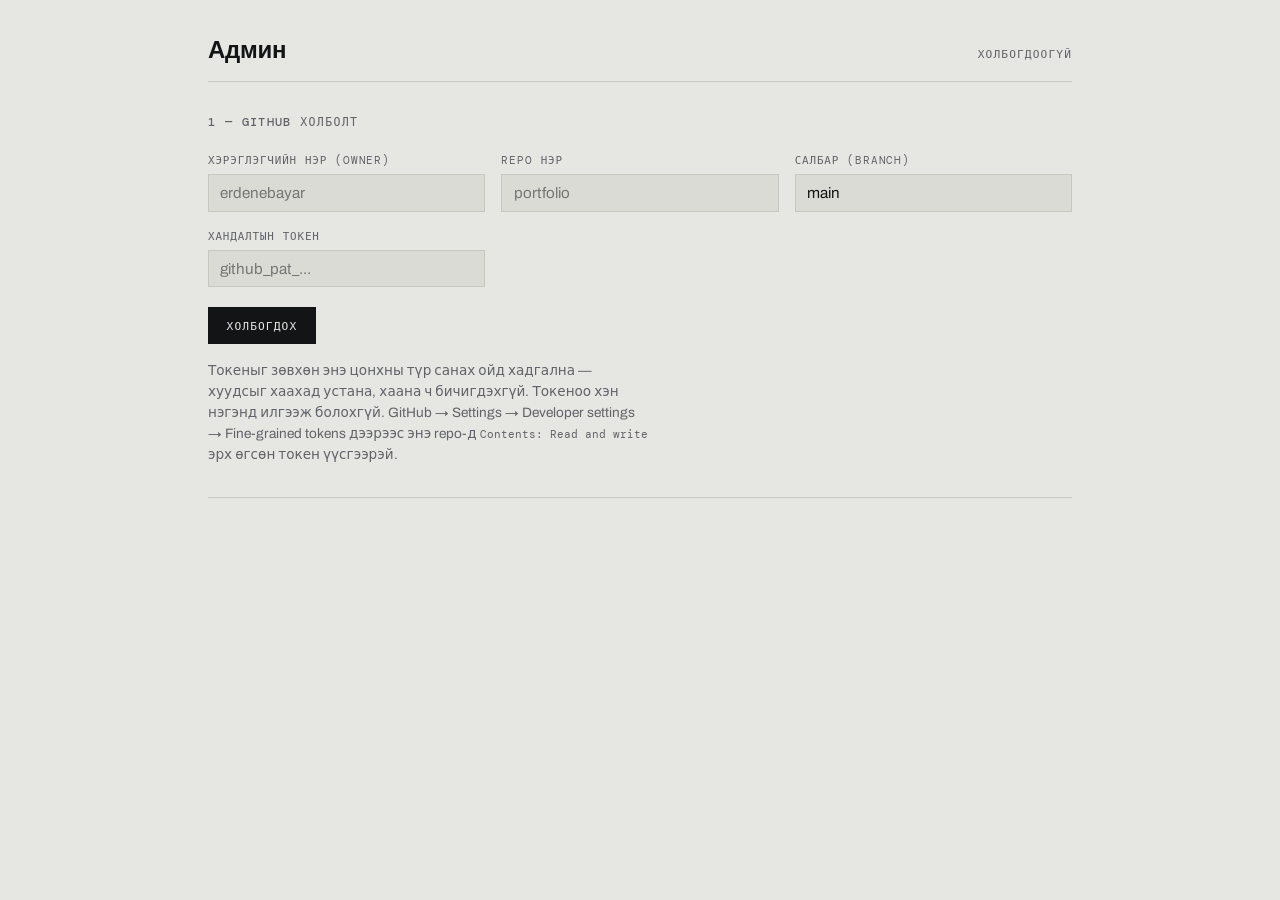
==== admin.html @ 56037edb "Add files via upload" ====
<!DOCTYPE html>
<html lang="mn">
<head>
<meta charset="utf-8">
<meta name="viewport" content="width=device-width, initial-scale=1">
<meta name="robots" content="noindex">
<title>Админ — Erdenebayar</title>

<link rel="preconnect" href="https://fonts.googleapis.com">
<link rel="preconnect" href="https://fonts.gstatic.com" crossorigin>
<link href="https://fonts.googleapis.com/css2?family=Syne:wght@600;700&family=Archivo:wght@400;500&family=DM+Mono:wght@400;500&display=swap" rel="stylesheet">
<link rel="stylesheet" href="style.css">

<style>
/* Админ хуудасны тусдаа загвар. Нийтийн хуудсуудад нөлөөлөхгүй. */
.admin { max-width: 62rem; margin: 0 auto; padding: 2rem var(--edge) 10rem; }

.admin-head {
  display: flex; justify-content: space-between; align-items: baseline;
  gap: 1rem; padding-bottom: 0.75rem; border-bottom: 1px solid var(--rule);
}
.admin-head h1 {
  font-family: var(--display); font-weight: 700; font-size: 1.5rem;
  letter-spacing: -0.01em; margin: 0;
}

.panel { padding: 2rem 0; border-bottom: 1px solid var(--rule); }
.panel h2 {
  font-family: var(--mono); font-size: 0.72rem; letter-spacing: 0.12em;
  text-transform: uppercase; color: var(--muted); font-weight: 500; margin: 0 0 1.25rem;
}
.panel.hidden { display: none; }

.fields { display: grid; grid-template-columns: repeat(auto-fit, minmax(14rem, 1fr)); gap: 1rem; }
.fields.one { grid-template-columns: 1fr; }

label { display: grid; gap: 0.35rem; font-family: var(--mono);
  font-size: 0.68rem; letter-spacing: 0.08em; text-transform: uppercase; color: var(--muted); }

input[type=text], input[type=password], input[type=email], textarea, select {
  font-family: var(--sans); font-size: 0.95rem; color: var(--ink);
  background: var(--paper-2); border: 1px solid var(--rule); border-radius: 0;
  padding: 0.6rem 0.7rem; width: 100%; text-transform: none; letter-spacing: 0;
}
textarea { min-height: 7rem; resize: vertical; line-height: 1.5; }
input:focus, textarea:focus, select:focus { outline: 2px solid var(--safelight); outline-offset: 2px; }

.btn {
  font-family: var(--mono); font-size: 0.7rem; letter-spacing: 0.1em; text-transform: uppercase;
  background: var(--ink); color: var(--paper); border: 1px solid var(--ink);
  padding: 0.65rem 1.1rem; cursor: pointer;
}
.btn:hover { background: var(--safelight); border-color: var(--safelight); color: #fff; }
.btn.ghost { background: transparent; color: var(--ink); border-color: var(--rule); }
.btn.ghost:hover { background: transparent; color: var(--safelight); border-color: var(--safelight); }
.btn:disabled { opacity: 0.4; cursor: not-allowed; }

.row { display: flex; flex-wrap: wrap; gap: 0.6rem; align-items: center; margin-top: 1.25rem; }

.hint { font-size: 0.85rem; color: var(--muted); max-width: 55ch; margin: 1rem 0 0; }
.hint code { font-family: var(--mono); font-size: 0.8em; }

/* төслийн жагсаалт */
.album-tabs { display: flex; flex-wrap: wrap; gap: 0.4rem; margin-bottom: 1.5rem; }
.tab {
  font-family: var(--mono); font-size: 0.7rem; letter-spacing: 0.06em;
  padding: 0.45rem 0.8rem; border: 1px solid var(--rule); background: transparent;
  color: var(--muted); cursor: pointer;
}
.tab.active { border-color: var(--ink); color: var(--ink); }
.tab:hover { color: var(--safelight); }

/* зургийн мөрүүд */
.photo-row {
  display: grid; grid-template-columns: 5rem minmax(0, 1fr) auto;
  gap: 1rem; align-items: start; padding: 1rem 0; border-top: 1px solid var(--rule);
}
.photo-row img, .photo-row .noimg {
  width: 5rem; height: 5rem; object-fit: cover; background: var(--paper-2);
}
.photo-row .path {
  font-family: var(--mono); font-size: 0.65rem; color: var(--muted);
  word-break: break-all; margin: 0 0 0.4rem;
}
.photo-row .tools { display: flex; gap: 0.3rem; }
.tool {
  font-family: var(--mono); font-size: 0.7rem; width: 2rem; height: 2rem;
  border: 1px solid var(--rule); background: transparent; color: var(--muted); cursor: pointer;
}
.tool:hover { color: var(--safelight); border-color: var(--safelight); }

.cover-preview { width: 8rem; aspect-ratio: 4/5; object-fit: cover; background: var(--paper-2); }

/* хадгалах мөр */
.savebar {
  position: fixed; left: 0; right: 0; bottom: 0; z-index: 20;
  display: flex; justify-content: space-between; align-items: center; gap: 1rem;
  padding: 0.9rem var(--edge);
  background: color-mix(in srgb, var(--paper) 92%, transparent);
  backdrop-filter: blur(10px); border-top: 1px solid var(--rule);
}
.savebar.hidden { display: none; }

.log {
  font-family: var(--mono); font-size: 0.7rem; line-height: 1.7; color: var(--muted);
  white-space: pre-wrap; margin: 1.5rem 0 0; max-height: 16rem; overflow: auto;
}
.log b { color: var(--safelight); font-weight: 400; }
</style>
</head>

<body>
<div class="admin">

  <header class="admin-head">
    <h1>Админ</h1>
    <span class="mono" id="status">Холбогдоогүй</span>
  </header>

  <!-- 1. Холболт -->
  <section class="panel" id="connectPanel">
    <h2>1 — GitHub холболт</h2>
    <div class="fields">
      <label>Хэрэглэгчийн нэр (owner)
        <input type="text" id="owner" placeholder="erdenebayar" autocomplete="off"></label>
      <label>Repo нэр
        <input type="text" id="repo" placeholder="portfolio" autocomplete="off"></label>
      <label>Салбар (branch)
        <input type="text" id="branch" value="main" autocomplete="off"></label>
      <label>Хандалтын токен
        <input type="password" id="token" placeholder="github_pat_..." autocomplete="off"></label>
    </div>
    <div class="row">
      <button class="btn" id="connectBtn">Холбогдох</button>
    </div>
    <p class="hint">
      Токеныг зөвхөн энэ цонхны түр санах ойд хадгална — хуудсыг хаахад устана, хаана ч бичигдэхгүй.
      Токеноо хэн нэгэнд илгээж болохгүй. GitHub → Settings → Developer settings →
      Fine-grained tokens дээрээс энэ repo-д <code>Contents: Read and write</code> эрх өгсөн
      токен үүсгээрэй.
    </p>
  </section>

  <!-- 2. Сайтын мэдээлэл -->
  <section class="panel hidden" id="sitePanel">
    <h2>2 — Сайтын мэдээлэл</h2>
    <div class="fields">
      <label>Нэр<input type="text" id="s_name"></label>
      <label>Чиглэл<input type="text" id="s_role"></label>
      <label>Байршил<input type="text" id="s_place"></label>
      <label>И-мэйл<input type="text" id="s_email"></label>
      <label>Instagram<input type="text" id="s_instagram"></label>
      <label>Instagram холбоос<input type="text" id="s_instagramUrl"></label>
    </div>
    <div class="fields one" style="margin-top:1rem">
      <label>Танилцуулга мөр<textarea id="s_intro" style="min-height:4.5rem"></textarea></label>
    </div>
  </section>

  <!-- 3. Төслүүд -->
  <section class="panel hidden" id="albumsPanel">
    <h2>3 — Төслүүд</h2>
    <div class="album-tabs" id="tabs"></div>

    <div id="albumForm">
      <div class="fields">
        <label>Төслийн нэр<input type="text" id="a_title"></label>
        <label>Хаяг (slug — латинаар)<input type="text" id="a_slug"></label>
        <label>Он<input type="text" id="a_year"></label>
        <label>Газар<input type="text" id="a_place"></label>
      </div>

      <div class="fields one" style="margin-top:1rem">
        <label>Төслийн тайлбар — төслийн хуудасны дээд талд гарна
          <textarea id="a_description"></textarea></label>
      </div>

      <div class="row" style="align-items:flex-end; gap:1.5rem">
        <div>
          <p class="mono" style="margin:0 0 0.5rem">Нүүр зураг</p>
          <img class="cover-preview" id="coverPreview" alt="">
        </div>
        <div>
          <input type="file" id="coverInput" accept="image/*" hidden>
          <button class="btn ghost" id="coverBtn">Нүүр зураг сонгох</button>
        </div>
      </div>

      <div class="row">
        <button class="btn ghost" id="newAlbumBtn">+ Шинэ төсөл</button>
        <button class="btn ghost" id="upAlbumBtn">↑ Дээш зөөх</button>
        <button class="btn ghost" id="delAlbumBtn">Төслийг жагсаалтаас хасах</button>
      </div>
    </div>
  </section>

  <!-- 4. Зурагнууд -->
  <section class="panel hidden" id="photosPanel">
    <h2>4 — Зурагнууд ба тайлбар</h2>
    <div class="row" style="margin-top:0">
      <input type="file" id="photoInput" accept="image/*" multiple hidden>
      <button class="btn" id="photoBtn">Зураг нэмэх</button>
      <span class="mono" id="photoCount"></span>
    </div>
    <div id="photoList"></div>
  </section>

  <pre class="log" id="log"></pre>
</div>

<div class="savebar hidden" id="savebar">
  <button class="btn" id="saveBtn">GitHub рүү хадгалах</button>
  <span class="mono" id="saveInfo">Хадгалаагүй өөрчлөлт байна</span>
</div>

<script>
(function () {
"use strict";

/* =========================================================================
   Төлөв
   ========================================================================= */
var cfg   = { owner: "", repo: "", branch: "main", token: "" };
var SITE  = {};
var ALBUMS = [];
var sel   = 0;          // сонгосон төслийн дугаар
var dataSha = null;     // data.js файлын одоогийн sha

var $ = function (id) { return document.getElementById(id); };

function log(msg, mark) {
  var el = $("log");
  el.innerHTML += (mark ? "<b>" + msg + "</b>" : msg) + "\n";
  el.scrollTop = el.scrollHeight;
}

/* =========================================================================
   Туслах функцууд
   ========================================================================= */
function slugify(s) {
  return String(s).toLowerCase().trim()
    .replace(/[^a-z0-9]+/g, "-").replace(/^-+|-+$/g, "") || "album";
}

function encodeText(str) {                       // кирилл үсэг ч зөв кодлогдоно
  var bytes = new TextEncoder().encode(str), bin = "";
  for (var i = 0; i < bytes.length; i++) bin += String.fromCharCode(bytes[i]);
  return btoa(bin);
}

function decodeText(b64) {
  var bin = atob(String(b64).replace(/\s/g, ""));
  var bytes = new Uint8Array(bin.length);
  for (var i = 0; i < bin.length; i++) bytes[i] = bin.charCodeAt(i);
  return new TextDecoder().decode(bytes);
}

function blobToBase64(blob) {
  return new Promise(function (res, rej) {
    var r = new FileReader();
    r.onload = function () { res(String(r.result).split(",")[1]); };
    r.onerror = function () { rej(new Error("Файл уншиж чадсангүй")); };
    r.readAsDataURL(blob);
  });
}

/* Зургийг жижигрүүлж JPEG болгоно — repo хөнгөн, хуудас хурдан байлгах */
async function toJpeg(file, maxSide, quality) {
  var bmp = await createImageBitmap(file, { imageOrientation: "from-image" });
  var scale = Math.min(1, maxSide / Math.max(bmp.width, bmp.height));
  var w = Math.round(bmp.width * scale), h = Math.round(bmp.height * scale);
  var c = document.createElement("canvas");
  c.width = w; c.height = h;
  c.getContext("2d").drawImage(bmp, 0, 0, w, h);
  return await new Promise(function (r) { c.toBlob(r, "image/jpeg", quality); });
}

/* =========================================================================
   GitHub API
   ========================================================================= */
function gh(path, opts) {
  opts = opts || {};
  opts.headers = Object.assign({
    "Authorization": "Bearer " + cfg.token,
    "Accept": "application/vnd.github+json"
  }, opts.headers || {});
  return fetch("https://api.github.com/repos/" + cfg.owner + "/" + cfg.repo + path, opts);
}

async function getFile(path) {
  var res = await gh("/contents/" + encodeURI(path) + "?ref=" + encodeURIComponent(cfg.branch));
  if (res.status === 404) return null;
  if (!res.ok) throw new Error(path + " → " + res.status + " " + (await res.text()));
  return await res.json();
}

async function putFile(path, base64, message, sha) {
  var body = { message: message, content: base64, branch: cfg.branch };
  if (sha) body.sha = sha;
  var res = await gh("/contents/" + encodeURI(path), {
    method: "PUT",
    headers: { "Content-Type": "application/json" },
    body: JSON.stringify(body)
  });
  if (!res.ok) throw new Error(path + " → " + res.status + " " + (await res.text()));
  return await res.json();
}

/* =========================================================================
   data.js унших / бичих
   ========================================================================= */
function parseDataJs(src) {
  var out = new Function(
    src + "\nreturn {" +
    "SITE: typeof SITE !== 'undefined' ? SITE : null," +
    "ALBUMS: typeof ALBUMS !== 'undefined' ? ALBUMS : []};"
  )();
  return out;
}

function buildDataJs() {
  var clean = ALBUMS.map(function (a) {
    return {
      slug: a.slug, title: a.title, year: a.year, place: a.place,
      cover: a.cover, description: a.description,
      photos: (a.photos || []).map(function (p) {
        return { src: p.src, caption: p.caption || "" };
      })
    };
  });
  return "/* Энэ файлыг admin.html автоматаар үүсгэдэг.\n" +
         "   Гараар засвал дараагийн хадгалалтаар дарагдана. */\n\n" +
         "const SITE = " + JSON.stringify(SITE, null, 2) + ";\n\n" +
         "const ALBUMS = " + JSON.stringify(clean, null, 2) + ";\n";
}

/* =========================================================================
   Холбогдох
   ========================================================================= */
$("connectBtn").addEventListener("click", async function () {
  cfg.owner  = $("owner").value.trim();
  cfg.repo   = $("repo").value.trim();
  cfg.branch = $("branch").value.trim() || "main";
  cfg.token  = $("token").value.trim();

  if (!cfg.owner || !cfg.repo || !cfg.token) {
    log("Owner, repo, токен гурвыг бөглөнө үү.", true);
    return;
  }

  $("connectBtn").disabled = true;
  $("status").textContent = "Холбогдож байна…";

  try {
    var file = await getFile("data.js");

    if (file) {
      dataSha = file.sha;
      var parsed = parseDataJs(decodeText(file.content));
      SITE = parsed.SITE || {};
      ALBUMS = parsed.ALBUMS || [];
      log("data.js уншлаа — " + ALBUMS.length + " төсөл.");
    } else {
      dataSha = null;
      SITE = { name: "", role: "Photography", place: "", email: "", instagram: "", instagramUrl: "", intro: "" };
      ALBUMS = [];
      log("data.js олдсонгүй — шинээр үүсгэнэ.");
    }

    $("status").textContent = cfg.owner + "/" + cfg.repo + " · " + cfg.branch;
    $("sitePanel").classList.remove("hidden");
    $("albumsPanel").classList.remove("hidden");
    $("photosPanel").classList.remove("hidden");
    $("savebar").classList.remove("hidden");

    fillSite();
    sel = 0;
    render();
  } catch (e) {
    $("status").textContent = "Холбогдож чадсангүй";
    log("Алдаа: " + e.message, true);
  } finally {
    $("connectBtn").disabled = false;
  }
});

/* =========================================================================
   Сайтын мэдээлэл
   ========================================================================= */
var siteKeys = ["name", "role", "place", "email", "instagram", "instagramUrl", "intro"];

function fillSite() {
  siteKeys.forEach(function (k) { $("s_" + k).value = SITE[k] || ""; });
}
siteKeys.forEach(function (k) {
  $("s_" + k).addEventListener("input", function () { SITE[k] = this.value; });
});

/* =========================================================================
   Төслүүд
   ========================================================================= */
function current() { return ALBUMS[sel]; }

function render() {
  // табууд
  var tabs = $("tabs");
  tabs.innerHTML = "";
  ALBUMS.forEach(function (a, i) {
    var b = document.createElement("button");
    b.className = "tab" + (i === sel ? " active" : "");
    b.textContent = String(i + 1).padStart(2, "0") + " " + (a.title || "Нэргүй");
    b.addEventListener("click", function () { sel = i; render(); });
    tabs.appendChild(b);
  });

  var has = ALBUMS.length > 0;
  $("albumForm").style.display = has ? "" : "none";
  $("photosPanel").style.display = has ? "" : "none";
  if (!has) { tabs.innerHTML = '<span class="mono">Төсөл алга — “Шинэ төсөл” дар</span>'; renderNew(); return; }

  var a = current();
  $("a_title").value = a.title || "";
  $("a_slug").value = a.slug || "";
  $("a_year").value = a.year || "";
  $("a_place").value = a.place || "";
  $("a_description").value = a.description || "";

  var cp = $("coverPreview");
  cp.src = a._coverPreview || a.cover || "";
  cp.alt = a.title || "";

  renderPhotos();
  renderNew();
}

function renderNew() {
  // “Шинэ төсөл” товч жагсаалт хоосон үед ч ажиллах ёстой
  $("newAlbumBtn").style.display = "";
}

[["a_title", "title"], ["a_slug", "slug"], ["a_year", "year"],
 ["a_place", "place"], ["a_description", "description"]].forEach(function (pair) {
  $(pair[0]).addEventListener("input", function () {
    if (!current()) return;
    current()[pair[1]] = pair[1] === "slug" ? slugify(this.value) : this.value;
    if (pair[1] === "title") render();
  });
});

$("a_slug").addEventListener("blur", function () { this.value = slugify(this.value); });

$("newAlbumBtn").addEventListener("click", function () {
  ALBUMS.unshift({
    slug: "shine-tusul-" + Date.now().toString(36),
    title: "Шинэ төсөл", year: String(new Date().getFullYear()),
    place: "", cover: "", description: "", photos: []
  });
  sel = 0;
  render();
});

$("upAlbumBtn").addEventListener("click", function () {
  if (sel === 0) return;
  var a = ALBUMS.splice(sel, 1)[0];
  ALBUMS.splice(sel - 1, 0, a);
  sel -= 1;
  render();
});

$("delAlbumBtn").addEventListener("click", function () {
  if (!current()) return;
  if (!confirm("“" + (current().title || "энэ төсөл") + "”-ийг жагсаалтаас хасах уу?\n" +
               "Зургийн файлууд GitHub дээр хэвээр үлдэнэ.")) return;
  ALBUMS.splice(sel, 1);
  sel = Math.max(0, sel - 1);
  render();
});

/* --- нүүр зураг --- */
$("coverBtn").addEventListener("click", function () { $("coverInput").click(); });

$("coverInput").addEventListener("change", async function () {
  var f = this.files[0];
  if (!f || !current()) return;
  var a = current();
  a._coverFile = await toJpeg(f, 1600, 0.82);
  a._coverPreview = URL.createObjectURL(a._coverFile);
  log("Нүүр зураг бэлэн — хадгалахад GitHub руу орно.");
  this.value = "";
  render();
});

/* =========================================================================
   Зурагнууд
   ========================================================================= */
$("photoBtn").addEventListener("click", function () { $("photoInput").click(); });

$("photoInput").addEventListener("change", async function () {
  var a = current();
  if (!a) return;
  a.photos = a.photos || [];
  var files = Array.prototype.slice.call(this.files);
  log("Зураг бэлдэж байна… (" + files.length + ")");
  for (var i = 0; i < files.length; i++) {
    var blob = await toJpeg(files[i], 2400, 0.82);
    a.photos.push({
      src: "", caption: "",
      _file: blob,
      _preview: URL.createObjectURL(blob),
      _name: files[i].name.replace(/\.[^.]+$/, "")
    });
  }
  this.value = "";
  log("Бэлэн боллоо. Тайлбараа бичээд “GitHub рүү хадгалах” дар.");
  render();
});

function renderPhotos() {
  var a = current();
  var list = $("photoList");
  list.innerHTML = "";
  var photos = a.photos || [];
  $("photoCount").textContent = photos.length + " зураг";

  photos.forEach(function (p, i) {
    var row = document.createElement("div");
    row.className = "photo-row";

    var thumb = p._preview || p.src;
    row.innerHTML =
      (thumb ? '<img src="' + thumb + '" alt="">' : '<div class="noimg"></div>') +
      '<div>' +
        '<p class="path">' + (p.src || (p._name || "шинэ зураг") + " — хадгалаагүй") + '</p>' +
        '<textarea style="min-height:3.5rem" placeholder="Зургийн тайлбар (заавал биш)"></textarea>' +
      '</div>' +
      '<div class="tools">' +
        '<button class="tool" title="Дээш">↑</button>' +
        '<button class="tool" title="Доош">↓</button>' +
        '<button class="tool" title="Хасах">✕</button>' +
      '</div>';

    var ta = row.querySelector("textarea");
    ta.value = p.caption || "";
    ta.addEventListener("input", function () { p.caption = this.value; });

    var tools = row.querySelectorAll(".tool");
    tools[0].addEventListener("click", function () {
      if (i === 0) return;
      photos.splice(i - 1, 0, photos.splice(i, 1)[0]); renderPhotos();
    });
    tools[1].addEventListener("click", function () {
      if (i === photos.length - 1) return;
      photos.splice(i + 1, 0, photos.splice(i, 1)[0]); renderPhotos();
    });
    tools[2].addEventListener("click", function () {
      photos.splice(i, 1); renderPhotos();
    });

    list.appendChild(row);
  });
}

/* =========================================================================
   Хадгалах — зургууд эхэлж, дараа нь data.js
   ========================================================================= */
$("saveBtn").addEventListener("click", async function () {
  var btn = this;
  btn.disabled = true;
  $("saveInfo").textContent = "Хадгалж байна…";

  try {
    // 1) slug давхцахгүй байх
    var seen = {};
    ALBUMS.forEach(function (a) {
      a.slug = slugify(a.slug || a.title);
      while (seen[a.slug]) a.slug += "-2";
      seen[a.slug] = true;
    });

    // 2) шинэ зургуудыг хуулах
    for (var i = 0; i < ALBUMS.length; i++) {
      var a = ALBUMS[i];

      if (a._coverFile) {
        var cpath = "photos/" + a.slug + "/cover-" + Date.now().toString(36) + ".jpg";
        log("↑ " + cpath);
        await putFile(cpath, await blobToBase64(a._coverFile), "Нүүр зураг: " + a.slug);
        a.cover = cpath;
        delete a._coverFile; delete a._coverPreview;
      }

      var photos = a.photos || [];
      for (var j = 0; j < photos.length; j++) {
        var p = photos[j];
        if (!p._file) continue;
        var base = slugify(p._name || ("photo-" + (j + 1)));
        var ppath = "photos/" + a.slug + "/" + base + "-" + Date.now().toString(36) + ".jpg";
        log("↑ " + ppath);
        await putFile(ppath, await blobToBase64(p._file), "Зураг: " + a.slug);
        p.src = ppath;
        delete p._file; delete p._preview; delete p._name;
      }
    }

    // 3) data.js бичих (хамгийн сүүлийн sha-г шинэчилж авна)
    var existing = await getFile("data.js");
    dataSha = existing ? existing.sha : null;
    await putFile("data.js", encodeText(buildDataJs()), "Төслийн мэдээлэл шинэчлэв", dataSha);

    log("Бүгд хадгалагдлаа.", true);
    $("saveInfo").textContent = "Хадгалсан — GitHub Pages 1–2 минутын дараа шинэчлэгдэнэ";
    render();
  } catch (e) {
    log("Алдаа: " + e.message, true);
    $("saveInfo").textContent = "Хадгалахад алдаа гарлаа";
  } finally {
    btn.disabled = false;
  }
});

window.addEventListener("beforeunload", function (e) {
  var dirty = ALBUMS.some(function (a) {
    return a._coverFile || (a.photos || []).some(function (p) { return p._file; });
  });
  if (dirty) { e.preventDefault(); e.returnValue = ""; }
});

})();
</script>
</body>
</html>
---- style.css ----
/* ==========================================================================
   Erdenebayar — portfolio styles
   Palette is deliberately greyscale so the photographs carry all the colour.
   The one accent is darkroom safelight red, used only for the active frame.
   ========================================================================== */

:root {
  --paper:    #E6E6E2;
  --paper-2:  #DBDBD5;
  --ink:      #131416;
  --muted:    #62636A;
  --rule:     #C7C7C0;
  --safelight:#A32B1E;

  --edge: clamp(1.25rem, 5vw, 4.5rem);
  --gap:  clamp(1.5rem, 3vw, 2.75rem);

  --sans: "Archivo", system-ui, sans-serif;
  --display: "Syne", "Archivo", sans-serif;
  --mono: "DM Mono", ui-monospace, "SFMono-Regular", monospace;
}

@media (prefers-color-scheme: dark) {
  :root {
    --paper:    #131416;
    --paper-2:  #1C1E21;
    --ink:      #E9E9E4;
    --muted:    #93949A;
    --rule:     #2E3135;
    --safelight:#D9503F;
  }
}

*, *::before, *::after { box-sizing: border-box; }

html { -webkit-text-size-adjust: 100%; }

body {
  margin: 0;
  background: var(--paper);
  color: var(--ink);
  font-family: var(--sans);
  font-size: 1rem;
  line-height: 1.55;
  -webkit-font-smoothing: antialiased;
}

img { display: block; max-width: 100%; }

a { color: inherit; }

:focus-visible {
  outline: 2px solid var(--safelight);
  outline-offset: 4px;
}

.shell {
  max-width: 96rem;
  margin: 0 auto;
  padding: 0 var(--edge);
}

/* --- shared small type ---------------------------------------------------- */

.mono {
  font-family: var(--mono);
  font-size: 0.7rem;
  letter-spacing: 0.1em;
  text-transform: uppercase;
  color: var(--muted);
}

.rule-row {
  display: flex;
  justify-content: space-between;
  align-items: baseline;
  gap: 1rem;
  padding-bottom: 0.6rem;
  border-bottom: 1px solid var(--rule);
}

/* --- masthead (home) ------------------------------------------------------ */

.masthead {
  padding: clamp(2rem, 5vw, 3.5rem) 0 clamp(2rem, 5vw, 3.5rem);
}

.wordmark {
  font-family: var(--display);
  font-weight: 700;
  font-size: clamp(1.6rem, 4vw, 2.75rem);
  line-height: 1;
  letter-spacing: 0.02em;
  text-transform: uppercase;
  margin: 0;
}

.masthead-foot {
  display: flex;
  flex-wrap: wrap;
  justify-content: space-between;
  align-items: flex-end;
  gap: 1.5rem;
  margin-top: clamp(1.25rem, 3vw, 2rem);
}

.intro {
  margin: 0;
  max-width: 34ch;
  font-size: 1.05rem;
}

.contact {
  display: grid;
  gap: 0.3rem;
  text-align: right;
}

.contact a { text-decoration: none; border-bottom: 1px solid var(--rule); }
.contact a:hover { border-color: var(--safelight); color: var(--safelight); }

/* --- album grid (home) ---------------------------------------------------- */

.grid {
  list-style: none;
  margin: 2rem 0 0;
  padding: 0;
  display: grid;
  grid-template-columns: repeat(auto-fill, minmax(min(100%, 19rem), 1fr));
  gap: calc(var(--gap) * 1.5) var(--gap);
}

.card-link {
  display: block;
  text-decoration: none;
}

.frame {
  position: relative;
  aspect-ratio: 4 / 5;
  overflow: hidden;
  background: var(--paper-2);
}

.frame img {
  width: 100%;
  height: 100%;
  object-fit: cover;
  transition: transform 600ms cubic-bezier(0.2, 0.6, 0.2, 1);
}

.card-link:hover .frame img,
.card-link:focus-visible .frame img { transform: scale(1.03); }

.card-meta {
  display: grid;
  gap: 0.25rem;
  margin-top: 0.75rem;
  padding-top: 0.6rem;
  border-top: 1px solid var(--rule);
}

.card-no {
  font-family: var(--mono);
  font-size: 0.7rem;
  letter-spacing: 0.12em;
  color: var(--muted);
  transition: color 200ms ease;
}

.card-link:hover .card-no,
.card-link:focus-visible .card-no { color: var(--safelight); }

.card-name {
  font-family: var(--display);
  font-weight: 600;
  font-size: 1.15rem;
  letter-spacing: -0.01em;
}

.card-sub {
  font-family: var(--mono);
  font-size: 0.7rem;
  letter-spacing: 0.08em;
  text-transform: uppercase;
  color: var(--muted);
}

/* --- album page ----------------------------------------------------------- */

.topbar {
  position: sticky;
  top: 0;
  z-index: 10;
  display: flex;
  justify-content: space-between;
  align-items: center;
  gap: 1rem;
  padding: 0.85rem var(--edge);
  background: color-mix(in srgb, var(--paper) 88%, transparent);
  backdrop-filter: blur(10px);
  border-bottom: 1px solid var(--rule);
}

.topbar a { text-decoration: none; }
.topbar a:hover { color: var(--safelight); }

.album-head { padding: clamp(2.5rem, 6vw, 5rem) 0 clamp(1.5rem, 4vw, 3rem); }

.album-title {
  font-family: var(--display);
  font-weight: 700;
  font-size: clamp(2.25rem, 7vw, 5rem);
  line-height: 0.95;
  letter-spacing: -0.03em;
  margin: 0 0 clamp(1.5rem, 4vw, 2.5rem);
}

.head-row {
  display: grid;
  grid-template-columns: minmax(0, 1fr) 16rem;
  gap: var(--gap);
  align-items: start;
  padding-top: 1.25rem;
  border-top: 1px solid var(--rule);
}

.lede {
  margin: 0;
  max-width: 58ch;
  font-size: clamp(1.05rem, 1.6vw, 1.25rem);
  line-height: 1.6;
}

.specs { margin: 0; display: grid; gap: 0.4rem; }

.spec-item {
  display: flex;
  justify-content: space-between;
  gap: 1rem;
  padding-bottom: 0.4rem;
  border-bottom: 1px solid var(--rule);
}

.spec-item span:last-child { color: var(--ink); }

/* plates: number rail | photo | caption */

.plates { padding: clamp(2rem, 5vw, 4rem) 0 0; }

.plate {
  display: grid;
  grid-template-columns: 4rem minmax(0, 1fr) 17rem;
  gap: var(--gap);
  align-items: start;
  margin-bottom: clamp(3rem, 8vw, 7rem);
}

.plate-no {
  font-family: var(--mono);
  font-size: 0.7rem;
  letter-spacing: 0.12em;
  color: var(--muted);
  padding-top: 0.15rem;
  transition: color 300ms ease;
}

.plate.is-current .plate-no { color: var(--safelight); }

.plate figcaption {
  margin: 0;
  padding-top: 0.15rem;
  font-size: 0.9rem;
  line-height: 1.55;
  color: var(--muted);
}

.plate figcaption:not(:empty)::before {
  content: "";
  display: block;
  width: 1.5rem;
  border-top: 1px solid var(--rule);
  margin-bottom: 0.75rem;
}

/* --- missing image placeholder (shown until you add your own photos) ------- */

.missing {
  display: grid;
  place-items: center;
  width: 100%;
  height: 100%;
  min-height: 12rem;
  padding: 1rem;
  background: var(--paper-2);
  color: var(--muted);
  font-family: var(--mono);
  font-size: 0.7rem;
  letter-spacing: 0.06em;
  text-align: center;
  word-break: break-all;
}

.plate .missing { aspect-ratio: 3 / 2; }

/* --- empty / not-found state ---------------------------------------------- */

.notice {
  padding: clamp(4rem, 12vw, 9rem) 0;
  max-width: 40ch;
}

.notice h1 {
  font-family: var(--display);
  font-weight: 700;
  font-size: clamp(1.75rem, 4vw, 2.75rem);
  margin: 0 0 0.75rem;
}

/* --- footer --------------------------------------------------------------- */

.site-foot {
  margin-top: clamp(4rem, 10vw, 8rem);
  padding: 1.25rem 0 3rem;
  border-top: 1px solid var(--rule);
  display: flex;
  flex-wrap: wrap;
  justify-content: space-between;
  gap: 1rem;
}

/* --- responsive ----------------------------------------------------------- */

@media (max-width: 60rem) {
  .head-row { grid-template-columns: 1fr; }

  .plate {
    grid-template-columns: 3rem minmax(0, 1fr);
    gap: 1rem;
  }
  .plate figcaption {
    grid-column: 2;
    max-width: 46ch;
  }
}

@media (max-width: 34rem) {
  .contact { text-align: left; }
  .plate { grid-template-columns: 1fr; }
  .plate-no { grid-column: 1; }
  .plate figcaption { grid-column: 1; }
}

@media (prefers-reduced-motion: reduce) {
  *, *::before, *::after {
    transition-duration: 0.01ms !important;
    animation-duration: 0.01ms !important;
    scroll-behavior: auto !important;
  }
}
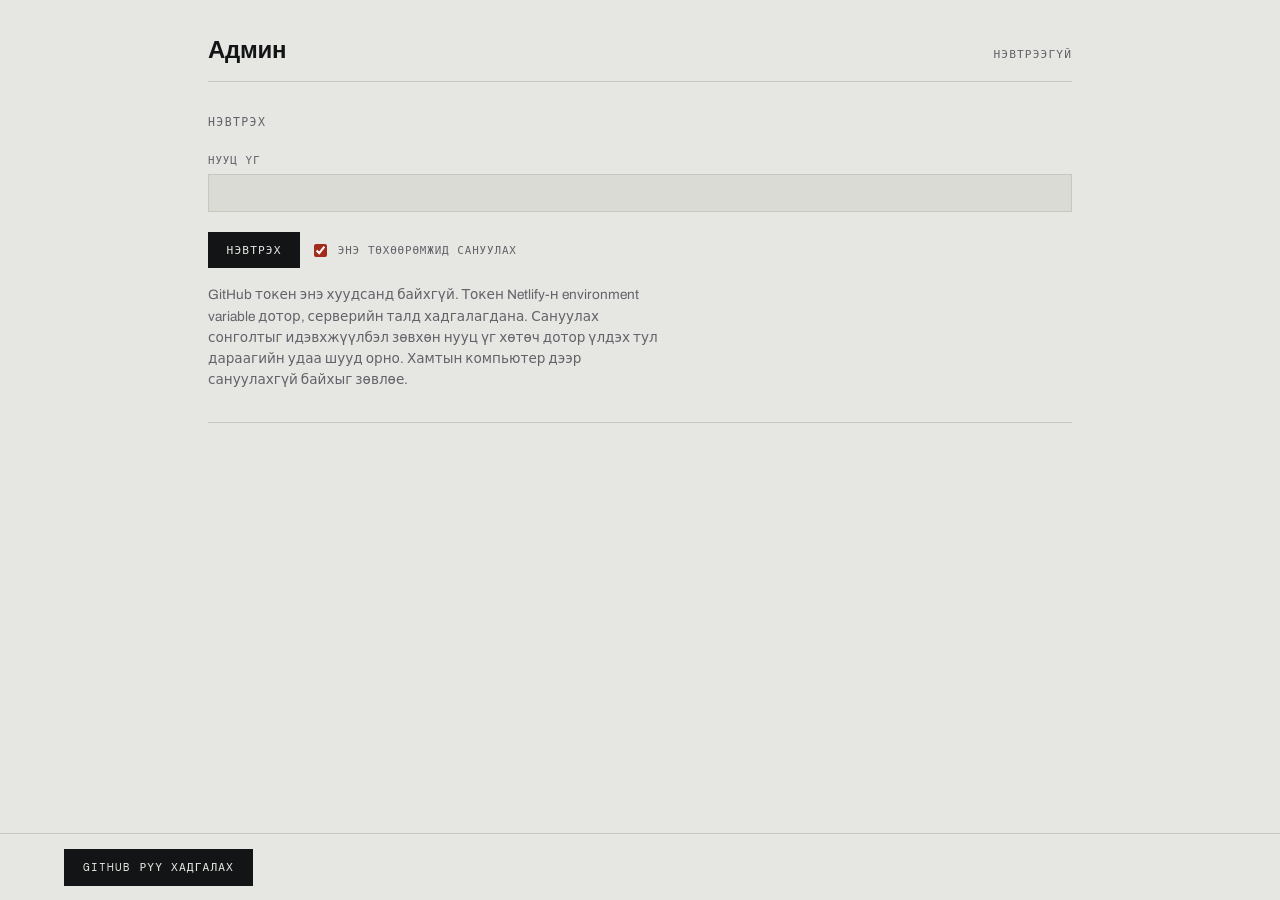
==== commit 20b69752: "Add files via upload" ====
--- a/admin.html
+++ b/admin.html
@@ -3,7 +3,7 @@
 <head>
 <meta charset="utf-8">
 <meta name="viewport" content="width=device-width, initial-scale=1">
-<meta name="robots" content="noindex">
+<meta name="robots" content="noindex, nofollow">
 <title>Админ — Erdenebayar</title>
 
 <link rel="preconnect" href="https://fonts.googleapis.com">
@@ -12,7 +12,6 @@
 <link rel="stylesheet" href="style.css">
 
 <style>
-/* Админ хуудасны тусдаа загвар. Нийтийн хуудсуудад нөлөөлөхгүй. */
 .admin { max-width: 62rem; margin: 0 auto; padding: 2rem var(--edge) 10rem; }
 
 .admin-head {
@@ -29,7 +28,7 @@
   font-family: var(--mono); font-size: 0.72rem; letter-spacing: 0.12em;
   text-transform: uppercase; color: var(--muted); font-weight: 500; margin: 0 0 1.25rem;
 }
-.panel.hidden { display: none; }
+.panel.hidden, .hidden { display: none; }
 
 .fields { display: grid; grid-template-columns: repeat(auto-fit, minmax(14rem, 1fr)); gap: 1rem; }
 .fields.one { grid-template-columns: 1fr; }
@@ -37,13 +36,17 @@
 label { display: grid; gap: 0.35rem; font-family: var(--mono);
   font-size: 0.68rem; letter-spacing: 0.08em; text-transform: uppercase; color: var(--muted); }
 
-input[type=text], input[type=password], input[type=email], textarea, select {
+input[type=text], input[type=password], textarea {
   font-family: var(--sans); font-size: 0.95rem; color: var(--ink);
   background: var(--paper-2); border: 1px solid var(--rule); border-radius: 0;
   padding: 0.6rem 0.7rem; width: 100%; text-transform: none; letter-spacing: 0;
 }
 textarea { min-height: 7rem; resize: vertical; line-height: 1.5; }
-input:focus, textarea:focus, select:focus { outline: 2px solid var(--safelight); outline-offset: 2px; }
+input:focus, textarea:focus { outline: 2px solid var(--safelight); outline-offset: 2px; }
+
+.check { display: flex; align-items: center; gap: 0.5rem; font-family: var(--mono);
+  font-size: 0.68rem; letter-spacing: 0.08em; text-transform: uppercase; color: var(--muted); }
+.check input { accent-color: var(--safelight); }
 
 .btn {
   font-family: var(--mono); font-size: 0.7rem; letter-spacing: 0.1em; text-transform: uppercase;
@@ -56,11 +59,9 @@
 .btn:disabled { opacity: 0.4; cursor: not-allowed; }
 
 .row { display: flex; flex-wrap: wrap; gap: 0.6rem; align-items: center; margin-top: 1.25rem; }
-
-.hint { font-size: 0.85rem; color: var(--muted); max-width: 55ch; margin: 1rem 0 0; }
+.hint { font-size: 0.85rem; color: var(--muted); max-width: 58ch; margin: 1rem 0 0; }
 .hint code { font-family: var(--mono); font-size: 0.8em; }
 
-/* төслийн жагсаалт */
 .album-tabs { display: flex; flex-wrap: wrap; gap: 0.4rem; margin-bottom: 1.5rem; }
 .tab {
   font-family: var(--mono); font-size: 0.7rem; letter-spacing: 0.06em;
@@ -70,7 +71,6 @@
 .tab.active { border-color: var(--ink); color: var(--ink); }
 .tab:hover { color: var(--safelight); }
 
-/* зургийн мөрүүд */
 .photo-row {
   display: grid; grid-template-columns: 5rem minmax(0, 1fr) auto;
   gap: 1rem; align-items: start; padding: 1rem 0; border-top: 1px solid var(--rule);
@@ -91,7 +91,6 @@
 
 .cover-preview { width: 8rem; aspect-ratio: 4/5; object-fit: cover; background: var(--paper-2); }
 
-/* хадгалах мөр */
 .savebar {
   position: fixed; left: 0; right: 0; bottom: 0; z-index: 20;
   display: flex; justify-content: space-between; align-items: center; gap: 1rem;
@@ -99,7 +98,6 @@
   background: color-mix(in srgb, var(--paper) 92%, transparent);
   backdrop-filter: blur(10px); border-top: 1px solid var(--rule);
 }
-.savebar.hidden { display: none; }
 
 .log {
   font-family: var(--mono); font-size: 0.7rem; line-height: 1.7; color: var(--muted);
@@ -114,52 +112,52 @@
 
   <header class="admin-head">
     <h1>Админ</h1>
-    <span class="mono" id="status">Холбогдоогүй</span>
+    <span class="mono" id="status">Нэвтрээгүй</span>
   </header>
 
-  <!-- 1. Холболт -->
-  <section class="panel" id="connectPanel">
-    <h2>1 — GitHub холболт</h2>
+  <!-- Нэвтрэх -->
+  <section class="panel" id="loginPanel">
+    <h2>Нэвтрэх</h2>
     <div class="fields">
-      <label>Хэрэглэгчийн нэр (owner)
-        <input type="text" id="owner" placeholder="erdenebayar" autocomplete="off"></label>
-      <label>Repo нэр
-        <input type="text" id="repo" placeholder="portfolio" autocomplete="off"></label>
-      <label>Салбар (branch)
-        <input type="text" id="branch" value="main" autocomplete="off"></label>
-      <label>Хандалтын токен
-        <input type="password" id="token" placeholder="github_pat_..." autocomplete="off"></label>
+      <label>Нууц үг
+        <input type="password" id="pass" autocomplete="current-password"></label>
     </div>
     <div class="row">
-      <button class="btn" id="connectBtn">Холбогдох</button>
+      <button class="btn" id="loginBtn">Нэвтрэх</button>
+      <span class="check"><input type="checkbox" id="remember" checked> Энэ төхөөрөмжид сануулах</span>
     </div>
     <p class="hint">
-      Токеныг зөвхөн энэ цонхны түр санах ойд хадгална — хуудсыг хаахад устана, хаана ч бичигдэхгүй.
-      Токеноо хэн нэгэнд илгээж болохгүй. GitHub → Settings → Developer settings →
-      Fine-grained tokens дээрээс энэ repo-д <code>Contents: Read and write</code> эрх өгсөн
-      токен үүсгээрэй.
+      GitHub токен энэ хуудсанд байхгүй. Токен Netlify-н environment variable дотор,
+      серверийн талд хадгалагдана. Сануулах сонголтыг идэвхжүүлбэл зөвхөн нууц үг
+      хөтөч дотор үлдэх тул дараагийн удаа шууд орно. Хамтын компьютер дээр
+      сануулахгүй байхыг зөвлөе.
     </p>
   </section>
 
-  <!-- 2. Сайтын мэдээлэл -->
+  <!-- Холбоо барих -->
   <section class="panel hidden" id="sitePanel">
-    <h2>2 — Сайтын мэдээлэл</h2>
+    <h2>Холбоо барих ба сайтын мэдээлэл</h2>
     <div class="fields">
       <label>Нэр<input type="text" id="s_name"></label>
       <label>Чиглэл<input type="text" id="s_role"></label>
       <label>Байршил<input type="text" id="s_place"></label>
       <label>И-мэйл<input type="text" id="s_email"></label>
-      <label>Instagram<input type="text" id="s_instagram"></label>
-      <label>Instagram холбоос<input type="text" id="s_instagramUrl"></label>
+      <label>Утас<input type="text" id="s_phone"></label>
+      <label>Instagram нэр<input type="text" id="s_instagram" placeholder="@werdbay"></label>
+      <label>Instagram холбоос<input type="text" id="s_instagramUrl" placeholder="https://www.instagram.com/werdbay/"></label>
+      <label>Instagram товчны бичиг<input type="text" id="s_instagramLabel" placeholder="Instagram руу очих"></label>
     </div>
     <div class="fields one" style="margin-top:1rem">
       <label>Танилцуулга мөр<textarea id="s_intro" style="min-height:4.5rem"></textarea></label>
     </div>
   </section>
 
-  <!-- 3. Төслүүд -->
+  <!-- Төслүүд -->
   <section class="panel hidden" id="albumsPanel">
-    <h2>3 — Төслүүд</h2>
+    <h2>Төслүүд</h2>
+    <div class="row" style="margin:0 0 1.5rem">
+      <button class="btn" id="newAlbumBtn">+ Шинэ төсөл</button>
+    </div>
     <div class="album-tabs" id="tabs"></div>
 
     <div id="albumForm">
@@ -187,22 +185,23 @@
       </div>
 
       <div class="row">
-        <button class="btn ghost" id="newAlbumBtn">+ Шинэ төсөл</button>
         <button class="btn ghost" id="upAlbumBtn">↑ Дээш зөөх</button>
-        <button class="btn ghost" id="delAlbumBtn">Төслийг жагсаалтаас хасах</button>
+        <button class="btn ghost" id="delAlbumBtn">Төслийг устгах</button>
       </div>
     </div>
   </section>
 
-  <!-- 4. Зурагнууд -->
+  <!-- Зурагнууд -->
   <section class="panel hidden" id="photosPanel">
-    <h2>4 — Зурагнууд ба тайлбар</h2>
+    <h2>Зурагнууд ба тайлбар</h2>
     <div class="row" style="margin-top:0">
       <input type="file" id="photoInput" accept="image/*" multiple hidden>
       <button class="btn" id="photoBtn">Зураг нэмэх</button>
       <span class="mono" id="photoCount"></span>
     </div>
     <div id="photoList"></div>
+    <p class="hint">2 МБ-аас том зургийг GitHub руу явуулахын өмнө автоматаар жижигрүүлнэ.
+      Түүнээс бага бол эх чанараар нь хэвээр хадгална.</p>
   </section>
 
   <pre class="log" id="log"></pre>
@@ -210,21 +209,20 @@
 
 <div class="savebar hidden" id="savebar">
   <button class="btn" id="saveBtn">GitHub рүү хадгалах</button>
-  <span class="mono" id="saveInfo">Хадгалаагүй өөрчлөлт байна</span>
+  <span class="mono" id="saveInfo"></span>
 </div>
 
 <script>
 (function () {
 "use strict";
 
-/* =========================================================================
-   Төлөв
-   ========================================================================= */
-var cfg   = { owner: "", repo: "", branch: "main", token: "" };
-var SITE  = {};
+var API = "/api/github";
+var MAX_BYTES = 2 * 1024 * 1024;   // 2 МБ
+
+var pass = "";
+var SITE = {};
 var ALBUMS = [];
-var sel   = 0;          // сонгосон төслийн дугаар
-var dataSha = null;     // data.js файлын одоогийн sha
+var sel = 0;
 
 var $ = function (id) { return document.getElementById(id); };
 
@@ -234,15 +232,13 @@
   el.scrollTop = el.scrollHeight;
 }
 
-/* =========================================================================
-   Туслах функцууд
-   ========================================================================= */
+/* ---------- туслах ------------------------------------------------------- */
 function slugify(s) {
   return String(s).toLowerCase().trim()
     .replace(/[^a-z0-9]+/g, "-").replace(/^-+|-+$/g, "") || "album";
 }
 
-function encodeText(str) {                       // кирилл үсэг ч зөв кодлогдоно
+function encodeText(str) {
   var bytes = new TextEncoder().encode(str), bin = "";
   for (var i = 0; i < bytes.length; i++) bin += String.fromCharCode(bytes[i]);
   return btoa(bin);
@@ -264,58 +260,62 @@
   });
 }
 
-/* Зургийг жижигрүүлж JPEG болгоно — repo хөнгөн, хуудас хурдан байлгах */
-async function toJpeg(file, maxSide, quality) {
+function kb(n) { return Math.round(n / 1024) + " КБ"; }
+
+/* ---------- зураг жижигрүүлэх -------------------------------------------- */
+async function encodeJpeg(file, maxSide, quality) {
   var bmp = await createImageBitmap(file, { imageOrientation: "from-image" });
   var scale = Math.min(1, maxSide / Math.max(bmp.width, bmp.height));
   var w = Math.round(bmp.width * scale), h = Math.round(bmp.height * scale);
   var c = document.createElement("canvas");
   c.width = w; c.height = h;
   c.getContext("2d").drawImage(bmp, 0, 0, w, h);
+  bmp.close && bmp.close();
   return await new Promise(function (r) { c.toBlob(r, "image/jpeg", quality); });
 }
 
-/* =========================================================================
-   GitHub API
-   ========================================================================= */
-function gh(path, opts) {
-  opts = opts || {};
-  opts.headers = Object.assign({
-    "Authorization": "Bearer " + cfg.token,
-    "Accept": "application/vnd.github+json"
-  }, opts.headers || {});
-  return fetch("https://api.github.com/repos/" + cfg.owner + "/" + cfg.repo + path, opts);
-}
-
-async function getFile(path) {
-  var res = await gh("/contents/" + encodeURI(path) + "?ref=" + encodeURIComponent(cfg.branch));
-  if (res.status === 404) return null;
-  if (!res.ok) throw new Error(path + " → " + res.status + " " + (await res.text()));
-  return await res.json();
-}
-
-async function putFile(path, base64, message, sha) {
-  var body = { message: message, content: base64, branch: cfg.branch };
-  if (sha) body.sha = sha;
-  var res = await gh("/contents/" + encodeURI(path), {
-    method: "PUT",
+/* 2 МБ-аас бага бол хэвээр, том бол доош нь орох хүртэл шахна */
+async function prepare(file, hardMaxSide) {
+  var ext = (file.type === "image/png") ? "png"
+          : (file.type === "image/webp") ? "webp" : "jpg";
+
+  if (file.size <= MAX_BYTES && !hardMaxSide) {
+    return { blob: file, ext: ext, note: "эх чанараар (" + kb(file.size) + ")" };
+  }
+
+  var side = hardMaxSide || 2400, q = 0.85;
+  var blob = await encodeJpeg(file, side, q);
+
+  while (blob.size > MAX_BYTES && (q > 0.55 || side > 1200)) {
+    if (q > 0.6) q = Math.round((q - 0.1) * 100) / 100;
+    else side = Math.round(side * 0.8);
+    blob = await encodeJpeg(file, side, q);
+  }
+
+  return { blob: blob, ext: "jpg",
+    note: kb(file.size) + " → " + kb(blob.size) + " (" + side + "px)" };
+}
+
+/* ---------- сервертэй ярих ------------------------------------------------ */
+async function call(payload) {
+  payload.password = pass;
+  var res = await fetch(API, {
+    method: "POST",
     headers: { "Content-Type": "application/json" },
-    body: JSON.stringify(body)
-  });
-  if (!res.ok) throw new Error(path + " → " + res.status + " " + (await res.text()));
-  return await res.json();
-}
-
-/* =========================================================================
-   data.js унших / бичих
-   ========================================================================= */
+    body: JSON.stringify(payload)
+  });
+  var data = null;
+  try { data = await res.json(); } catch (e) {}
+  if (!res.ok) throw new Error((data && data.error) || ("Алдаа " + res.status));
+  return data;
+}
+
 function parseDataJs(src) {
-  var out = new Function(
+  return new Function(
     src + "\nreturn {" +
     "SITE: typeof SITE !== 'undefined' ? SITE : null," +
     "ALBUMS: typeof ALBUMS !== 'undefined' ? ALBUMS : []};"
   )();
-  return out;
 }
 
 function buildDataJs() {
@@ -334,77 +334,91 @@
          "const ALBUMS = " + JSON.stringify(clean, null, 2) + ";\n";
 }
 
-/* =========================================================================
-   Холбогдох
-   ========================================================================= */
-$("connectBtn").addEventListener("click", async function () {
-  cfg.owner  = $("owner").value.trim();
-  cfg.repo   = $("repo").value.trim();
-  cfg.branch = $("branch").value.trim() || "main";
-  cfg.token  = $("token").value.trim();
-
-  if (!cfg.owner || !cfg.repo || !cfg.token) {
-    log("Owner, repo, токен гурвыг бөглөнө үү.", true);
+/* ---------- нэвтрэх ------------------------------------------------------- */
+async function login(password, remember) {
+  pass = password;
+  var info = await call({ action: "auth" });
+
+  if (remember) { try { localStorage.setItem("pf_admin_pass", password); } catch (e) {} }
+
+  $("status").textContent = info.owner + "/" + info.repo + " · " + info.branch;
+  $("loginPanel").classList.add("hidden");
+  ["sitePanel", "albumsPanel", "photosPanel", "savebar"].forEach(function (id) {
+    $(id).classList.remove("hidden");
+  });
+
+  var file = await call({ action: "get", path: "data.js" });
+  if (file.found) {
+    var parsed = parseDataJs(decodeText(file.content));
+    SITE = parsed.SITE || {};
+    ALBUMS = parsed.ALBUMS || [];
+    log("data.js уншлаа — " + ALBUMS.length + " төсөл.");
+  } else {
+    SITE = { name: "", role: "Photography", place: "", email: "", phone: "",
+             instagram: "", instagramUrl: "", instagramLabel: "Instagram руу очих", intro: "" };
+    ALBUMS = [];
+    log("data.js олдсонгүй — шинээр үүсгэнэ.");
+  }
+
+  fillSite();
+  sel = 0;
+  render();
+}
+
+$("loginBtn").addEventListener("click", async function () {
+  var v = $("pass").value;
+  if (!v) return;
+  this.disabled = true;
+  try { await login(v, $("remember").checked); }
+  catch (e) { log(e.message, true); $("status").textContent = "Нэвтэрч чадсангүй"; }
+  finally { this.disabled = false; }
+});
+
+$("pass").addEventListener("keydown", function (e) {
+  if (e.key === "Enter") $("loginBtn").click();
+});
+
+/* сануулсан нууц үгээр шууд орох */
+(async function auto() {
+  var saved = null;
+  try { saved = localStorage.getItem("pf_admin_pass"); } catch (e) {}
+  if (!saved) return;
+  $("status").textContent = "Нэвтэрч байна…";
+  try { await login(saved, true); }
+  catch (e) {
+    try { localStorage.removeItem("pf_admin_pass"); } catch (e2) {}
+    $("status").textContent = "Нууц үгээ дахин оруулна уу";
+  }
+})();
+
+/* ---------- холбоо барих -------------------------------------------------- */
+var siteKeys = ["name", "role", "place", "email", "phone",
+                "instagram", "instagramUrl", "instagramLabel", "intro"];
+
+function fillSite() {
+  siteKeys.forEach(function (k) { $("s_" + k).value = SITE[k] || ""; });
+}
+siteKeys.forEach(function (k) {
+  $("s_" + k).addEventListener("input", function () { SITE[k] = this.value; });
+});
+
+/* ---------- төслүүд ------------------------------------------------------- */
+function current() { return ALBUMS[sel]; }
+
+function render() {
+  var tabs = $("tabs");
+  tabs.innerHTML = "";
+
+  if (!ALBUMS.length) {
+    tabs.innerHTML = '<span class="mono">Төсөл алга — “Шинэ төсөл” дар</span>';
+    $("albumForm").classList.add("hidden");
+    $("photosPanel").classList.add("hidden");
     return;
   }
 
-  $("connectBtn").disabled = true;
-  $("status").textContent = "Холбогдож байна…";
-
-  try {
-    var file = await getFile("data.js");
-
-    if (file) {
-      dataSha = file.sha;
-      var parsed = parseDataJs(decodeText(file.content));
-      SITE = parsed.SITE || {};
-      ALBUMS = parsed.ALBUMS || [];
-      log("data.js уншлаа — " + ALBUMS.length + " төсөл.");
-    } else {
-      dataSha = null;
-      SITE = { name: "", role: "Photography", place: "", email: "", instagram: "", instagramUrl: "", intro: "" };
-      ALBUMS = [];
-      log("data.js олдсонгүй — шинээр үүсгэнэ.");
-    }
-
-    $("status").textContent = cfg.owner + "/" + cfg.repo + " · " + cfg.branch;
-    $("sitePanel").classList.remove("hidden");
-    $("albumsPanel").classList.remove("hidden");
-    $("photosPanel").classList.remove("hidden");
-    $("savebar").classList.remove("hidden");
-
-    fillSite();
-    sel = 0;
-    render();
-  } catch (e) {
-    $("status").textContent = "Холбогдож чадсангүй";
-    log("Алдаа: " + e.message, true);
-  } finally {
-    $("connectBtn").disabled = false;
-  }
-});
-
-/* =========================================================================
-   Сайтын мэдээлэл
-   ========================================================================= */
-var siteKeys = ["name", "role", "place", "email", "instagram", "instagramUrl", "intro"];
-
-function fillSite() {
-  siteKeys.forEach(function (k) { $("s_" + k).value = SITE[k] || ""; });
-}
-siteKeys.forEach(function (k) {
-  $("s_" + k).addEventListener("input", function () { SITE[k] = this.value; });
-});
-
-/* =========================================================================
-   Төслүүд
-   ========================================================================= */
-function current() { return ALBUMS[sel]; }
-
-function render() {
-  // табууд
-  var tabs = $("tabs");
-  tabs.innerHTML = "";
+  $("albumForm").classList.remove("hidden");
+  $("photosPanel").classList.remove("hidden");
+
   ALBUMS.forEach(function (a, i) {
     var b = document.createElement("button");
     b.className = "tab" + (i === sel ? " active" : "");
@@ -413,11 +427,6 @@
     tabs.appendChild(b);
   });
 
-  var has = ALBUMS.length > 0;
-  $("albumForm").style.display = has ? "" : "none";
-  $("photosPanel").style.display = has ? "" : "none";
-  if (!has) { tabs.innerHTML = '<span class="mono">Төсөл алга — “Шинэ төсөл” дар</span>'; renderNew(); return; }
-
   var a = current();
   $("a_title").value = a.title || "";
   $("a_slug").value = a.slug || "";
@@ -430,69 +439,66 @@
   cp.alt = a.title || "";
 
   renderPhotos();
-  renderNew();
-}
-
-function renderNew() {
-  // “Шинэ төсөл” товч жагсаалт хоосон үед ч ажиллах ёстой
-  $("newAlbumBtn").style.display = "";
 }
 
 [["a_title", "title"], ["a_slug", "slug"], ["a_year", "year"],
  ["a_place", "place"], ["a_description", "description"]].forEach(function (pair) {
   $(pair[0]).addEventListener("input", function () {
     if (!current()) return;
-    current()[pair[1]] = pair[1] === "slug" ? slugify(this.value) : this.value;
+    current()[pair[1]] = this.value;
     if (pair[1] === "title") render();
   });
 });
 
-$("a_slug").addEventListener("blur", function () { this.value = slugify(this.value); });
+$("a_slug").addEventListener("blur", function () {
+  if (!current()) return;
+  current().slug = slugify(this.value);
+  this.value = current().slug;
+});
 
 $("newAlbumBtn").addEventListener("click", function () {
   ALBUMS.unshift({
-    slug: "shine-tusul-" + Date.now().toString(36),
+    slug: "tusul-" + Date.now().toString(36),
     title: "Шинэ төсөл", year: String(new Date().getFullYear()),
     place: "", cover: "", description: "", photos: []
   });
   sel = 0;
   render();
+  $("a_title").focus();
+  $("a_title").select();
 });
 
 $("upAlbumBtn").addEventListener("click", function () {
   if (sel === 0) return;
-  var a = ALBUMS.splice(sel, 1)[0];
-  ALBUMS.splice(sel - 1, 0, a);
+  ALBUMS.splice(sel - 1, 0, ALBUMS.splice(sel, 1)[0]);
   sel -= 1;
   render();
 });
 
 $("delAlbumBtn").addEventListener("click", function () {
   if (!current()) return;
-  if (!confirm("“" + (current().title || "энэ төсөл") + "”-ийг жагсаалтаас хасах уу?\n" +
+  if (!confirm("“" + (current().title || "энэ төсөл") + "”-ийг устгах уу?\n" +
                "Зургийн файлууд GitHub дээр хэвээр үлдэнэ.")) return;
   ALBUMS.splice(sel, 1);
   sel = Math.max(0, sel - 1);
   render();
 });
 
-/* --- нүүр зураг --- */
 $("coverBtn").addEventListener("click", function () { $("coverInput").click(); });
 
 $("coverInput").addEventListener("change", async function () {
   var f = this.files[0];
   if (!f || !current()) return;
   var a = current();
-  a._coverFile = await toJpeg(f, 1600, 0.82);
-  a._coverPreview = URL.createObjectURL(a._coverFile);
-  log("Нүүр зураг бэлэн — хадгалахад GitHub руу орно.");
+  var r = await prepare(f, 1600);
+  a._coverFile = r.blob; a._coverExt = r.ext;
+  a._coverPreview = URL.createObjectURL(r.blob);
+  log("Нүүр зураг: " + r.note);
   this.value = "";
   render();
 });
 
-/* =========================================================================
-   Зурагнууд
-   ========================================================================= */
+/* ---------- зурагнууд ----------------------------------------------------- */
 $("photoBtn").addEventListener("click", function () { $("photoInput").click(); });
 
 $("photoInput").addEventListener("change", async function () {
@@ -500,23 +506,26 @@
   if (!a) return;
   a.photos = a.photos || [];
   var files = Array.prototype.slice.call(this.files);
+  this.value = "";
   log("Зураг бэлдэж байна… (" + files.length + ")");
+
   for (var i = 0; i < files.length; i++) {
-    var blob = await toJpeg(files[i], 2400, 0.82);
+    var r = await prepare(files[i]);
     a.photos.push({
       src: "", caption: "",
-      _file: blob,
-      _preview: URL.createObjectURL(blob),
+      _file: r.blob, _ext: r.ext,
+      _preview: URL.createObjectURL(r.blob),
       _name: files[i].name.replace(/\.[^.]+$/, "")
     });
+    log("  " + files[i].name + " — " + r.note);
+    renderPhotos();
   }
-  this.value = "";
-  log("Бэлэн боллоо. Тайлбараа бичээд “GitHub рүү хадгалах” дар.");
-  render();
+  log("Бэлэн. Тайлбараа бичээд хадгална уу.");
 });
 
 function renderPhotos() {
   var a = current();
+  if (!a) return;
   var list = $("photoList");
   list.innerHTML = "";
   var photos = a.photos || [];
@@ -525,8 +534,8 @@
   photos.forEach(function (p, i) {
     var row = document.createElement("div");
     row.className = "photo-row";
-
     var thumb = p._preview || p.src;
+
     row.innerHTML =
       (thumb ? '<img src="' + thumb + '" alt="">' : '<div class="noimg"></div>') +
       '<div>' +
@@ -560,16 +569,13 @@
   });
 }
 
-/* =========================================================================
-   Хадгалах — зургууд эхэлж, дараа нь data.js
-   ========================================================================= */
+/* ---------- хадгалах ------------------------------------------------------ */
 $("saveBtn").addEventListener("click", async function () {
   var btn = this;
   btn.disabled = true;
   $("saveInfo").textContent = "Хадгалж байна…";
 
   try {
-    // 1) slug давхцахгүй байх
     var seen = {};
     ALBUMS.forEach(function (a) {
       a.slug = slugify(a.slug || a.title);
@@ -577,16 +583,16 @@
       seen[a.slug] = true;
     });
 
-    // 2) шинэ зургуудыг хуулах
     for (var i = 0; i < ALBUMS.length; i++) {
       var a = ALBUMS[i];
 
       if (a._coverFile) {
-        var cpath = "photos/" + a.slug + "/cover-" + Date.now().toString(36) + ".jpg";
+        var cpath = "photos/" + a.slug + "/cover-" + Date.now().toString(36) + "." + (a._coverExt || "jpg");
         log("↑ " + cpath);
-        await putFile(cpath, await blobToBase64(a._coverFile), "Нүүр зураг: " + a.slug);
+        await call({ action: "put", path: cpath,
+          content: await blobToBase64(a._coverFile), message: "Нүүр зураг: " + a.slug });
         a.cover = cpath;
-        delete a._coverFile; delete a._coverPreview;
+        delete a._coverFile; delete a._coverPreview; delete a._coverExt;
       }
 
       var photos = a.photos || [];
@@ -594,25 +600,27 @@
         var p = photos[j];
         if (!p._file) continue;
         var base = slugify(p._name || ("photo-" + (j + 1)));
-        var ppath = "photos/" + a.slug + "/" + base + "-" + Date.now().toString(36) + ".jpg";
+        var ppath = "photos/" + a.slug + "/" + base + "-" + Date.now().toString(36) + "." + (p._ext || "jpg");
         log("↑ " + ppath);
-        await putFile(ppath, await blobToBase64(p._file), "Зураг: " + a.slug);
+        await call({ action: "put", path: ppath,
+          content: await blobToBase64(p._file), message: "Зураг: " + a.slug });
         p.src = ppath;
-        delete p._file; delete p._preview; delete p._name;
+        delete p._file; delete p._preview; delete p._name; delete p._ext;
       }
     }
 
-    // 3) data.js бичих (хамгийн сүүлийн sha-г шинэчилж авна)
-    var existing = await getFile("data.js");
-    dataSha = existing ? existing.sha : null;
-    await putFile("data.js", encodeText(buildDataJs()), "Төслийн мэдээлэл шинэчлэв", dataSha);
+    var existing = await call({ action: "get", path: "data.js" });
+    await call({ action: "put", path: "data.js",
+      content: encodeText(buildDataJs()),
+      message: "Төслийн мэдээлэл шинэчлэв",
+      sha: existing.found ? existing.sha : null });
 
     log("Бүгд хадгалагдлаа.", true);
-    $("saveInfo").textContent = "Хадгалсан — GitHub Pages 1–2 минутын дараа шинэчлэгдэнэ";
+    $("saveInfo").textContent = "Хадгалсан — сайт 1–2 минутын дараа шинэчлэгдэнэ";
     render();
   } catch (e) {
     log("Алдаа: " + e.message, true);
-    $("saveInfo").textContent = "Хадгалахад алдаа гарлаа";
+    $("saveInfo").textContent = "Алдаа гарлаа";
   } finally {
     btn.disabled = false;
   }
--- a/style.css
+++ b/style.css
@@ -110,6 +110,12 @@
   font-size: 1.05rem;
 }
 
+.contact-block {
+  display: grid;
+  gap: 0.9rem;
+  justify-items: end;
+}
+
 .contact {
   display: grid;
   gap: 0.3rem;
@@ -118,6 +124,46 @@
 
 .contact a { text-decoration: none; border-bottom: 1px solid var(--rule); }
 .contact a:hover { border-color: var(--safelight); color: var(--safelight); }
+
+.ig-btn {
+  display: inline-block;
+  font-family: var(--mono);
+  font-size: 0.7rem;
+  letter-spacing: 0.1em;
+  text-transform: uppercase;
+  text-decoration: none;
+  color: var(--paper);
+  background: var(--ink);
+  border: 1px solid var(--ink);
+  padding: 0.6rem 1.05rem;
+  transition: background 200ms ease, border-color 200ms ease;
+}
+
+.ig-btn:hover,
+.ig-btn:focus-visible {
+  background: var(--safelight);
+  border-color: var(--safelight);
+  color: #fff;
+}
+
+/* --- зураг хуулбарлахаас сэргийлэх ---------------------------------------- */
+
+.protect { position: relative; }
+
+.protect img {
+  -webkit-user-drag: none;
+  -webkit-touch-callout: none;
+  user-select: none;
+  -webkit-user-select: none;
+  pointer-events: none;
+}
+
+/* зургийн дээгүүр ил тод давхарга — удаан дарж хадгалахыг хаана */
+.protect::after {
+  content: "";
+  position: absolute;
+  inset: 0;
+}
 
 /* --- album grid (home) ---------------------------------------------------- */
 
@@ -346,6 +392,7 @@
 
 @media (max-width: 34rem) {
   .contact { text-align: left; }
+  .contact-block { justify-items: start; }
   .plate { grid-template-columns: 1fr; }
   .plate-no { grid-column: 1; }
   .plate figcaption { grid-column: 1; }
